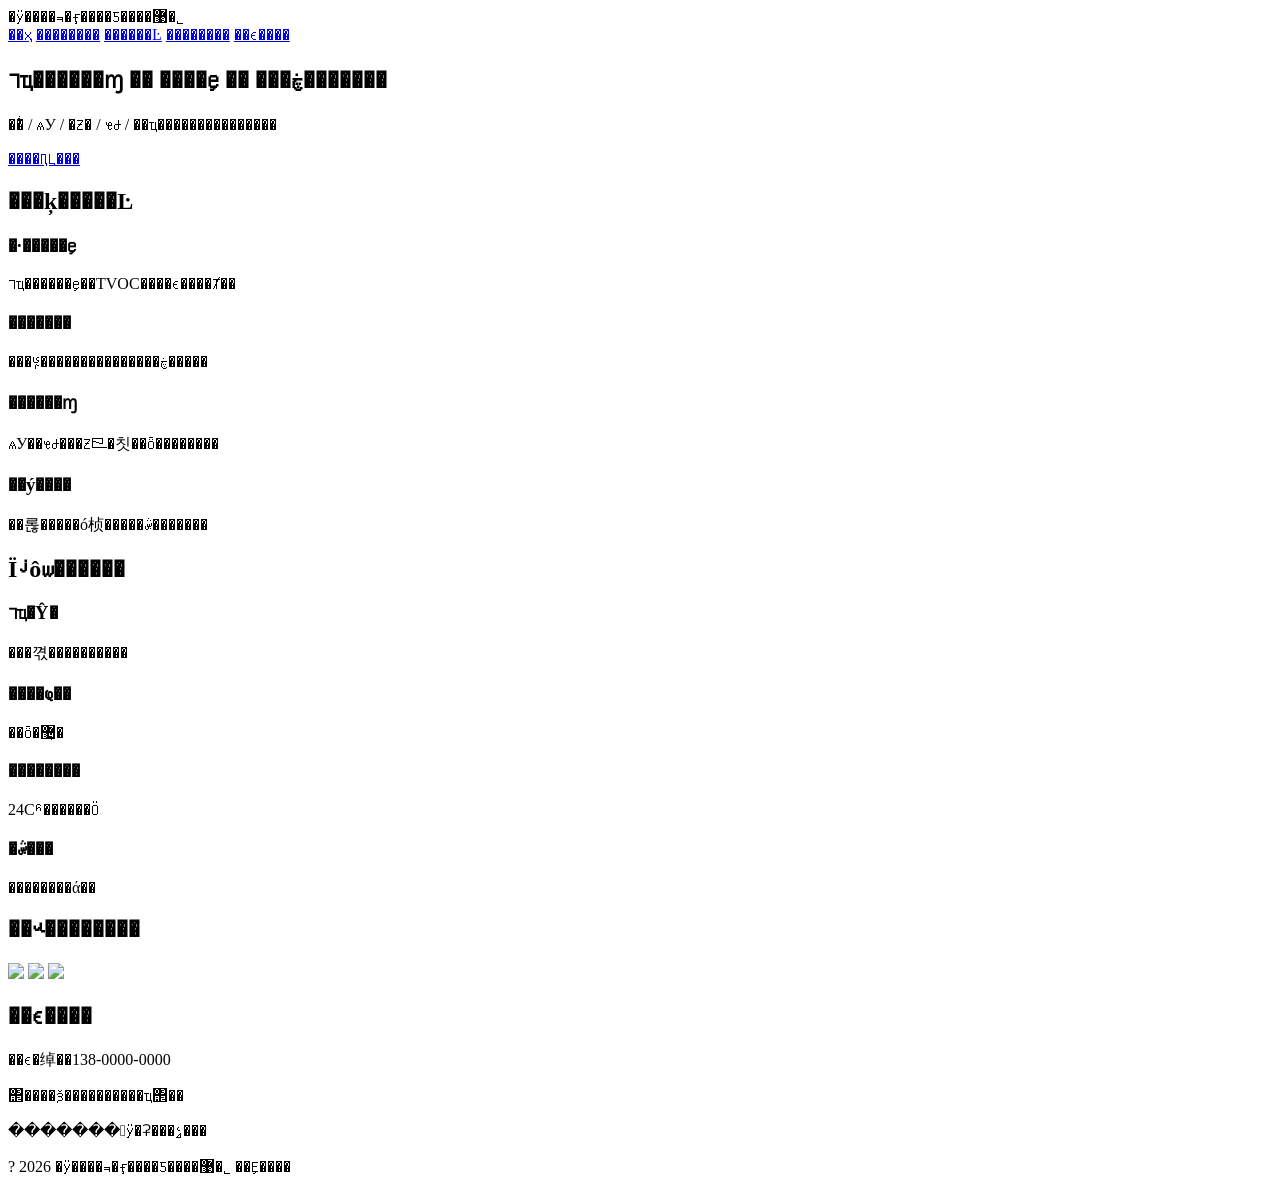
==== index.html @ 8827352b "Add files via upload www网站  Signed-off-by: packerbobohu <packer@aliyun.com>" ====
<!DOCTYPE html>
<html lang="zh-CN">
<head>
    <meta charset="UTF-8">
    <meta name="viewport" content="width=device-width, initial-scale=1.0">

    <title>�ӱ����ﾻ�ӻ����Ƽ����޹�˾</title>

    <meta name="keywords" content="�ӱ�����ȩ,������ɱ,���ڿ�������,��ý����,������˾">

    <meta name="description" content="�ӱ����ﾻ�ӻ����Ƽ����޹�˾רҵ���³���ȩ��������ɱ��������������ý������η���">

    <link rel="stylesheet" href="css/style.css">
</head>
<body>

<header>
    <div class="container nav">
        <div class="logo">
            �ӱ����ﾻ�ӻ����Ƽ����޹�˾
        </div>

        <nav>
            <a href="index.html">��ҳ</a>
            <a href="about.html">��������</a>
            <a href="service.html">������Ŀ</a>
            <a href="case.html">��������</a>
            <a href="contact.html">��ϵ����</a>
        </nav>
    </div>
</header>

<section class="hero">
    <div class="hero-content">
        <h1>רҵ������ɱ �� ����ȩ �� ���ڿ�������</h1>

        <p>
            ��ͥ / ѧУ / �Ƶ� / ҽԺ / ��ҵ���������������
        </p>

        <a class="btn" href="tel:13800000000">
            ����ԤԼ���
        </a>
    </div>
</section>

<section class="services">
    <div class="container">

        <h2 class="title">���ķ�����Ŀ</h2>

        <div class="grid">

            <div class="card">
                <h3>�·�����ȩ</h3>
                <p>רҵ������ȩ��TVOC����ϵ����Ⱦ��</p>
            </div>

            <div class="card">
                <h3>�������</h3>
                <p>���ڿ���������������ݷ�����</p>
            </div>

            <div class="card">
                <h3>������ɱ</h3>
                <p>ѧУ��ҽԺ���Ƶꡢ�칫��ȫ��������</p>
            </div>

            <div class="card">
                <h3>��ý����</h3>
                <p>��롢�����ó桢�����ۺ�������</p>
            </div>

        </div>

    </div>
</section>

<section class="advantage">

    <div class="container">

        <h2 class="title white">Ϊʲôѡ������</h2>

        <div class="grid">

            <div class="adv-box">
                <h3>רҵ�Ŷ�</h3>
                <p>���껷����������</p>
            </div>

            <div class="adv-box">
                <h3>����ҩ��</h3>
                <p>��ȫ�޴̼�</p>
            </div>

            <div class="adv-box">
                <h3>��������</h3>
                <p>24Сʱ������Ӧ</p>
            </div>

            <div class="adv-box">
                <h3>�ۺ���</h3>
                <p>��������ά��</p>
            </div>

        </div>

    </div>

</section>

<section class="case-section">

    <div class="container">

        <h2 class="title">��ʵ��������</h2>

        <div class="case-grid">

            <img src="images/case1.jpg">
            <img src="images/case2.jpg">
            <img src="images/case3.jpg">

        </div>

    </div>

</section>

<section class="contact-box">

    <div class="container">

        <h2 class="title">��ϵ����</h2>

        <div class="contact-content">

            <p>��ϵ�绰��138-0000-0000</p>
            <p>΢����ѯ����������ҵ΢��</p>
            <p>�������򣺺ӱ�ʡ���ܱߵ���</p>

        </div>

    </div>

</section>

<footer>
    <p>
        ? 2026 �ӱ����ﾻ�ӻ����Ƽ����޹�˾ ��Ȩ����
    </p>
</footer>

<script src="js/main.js"></script>

</body>
</html>
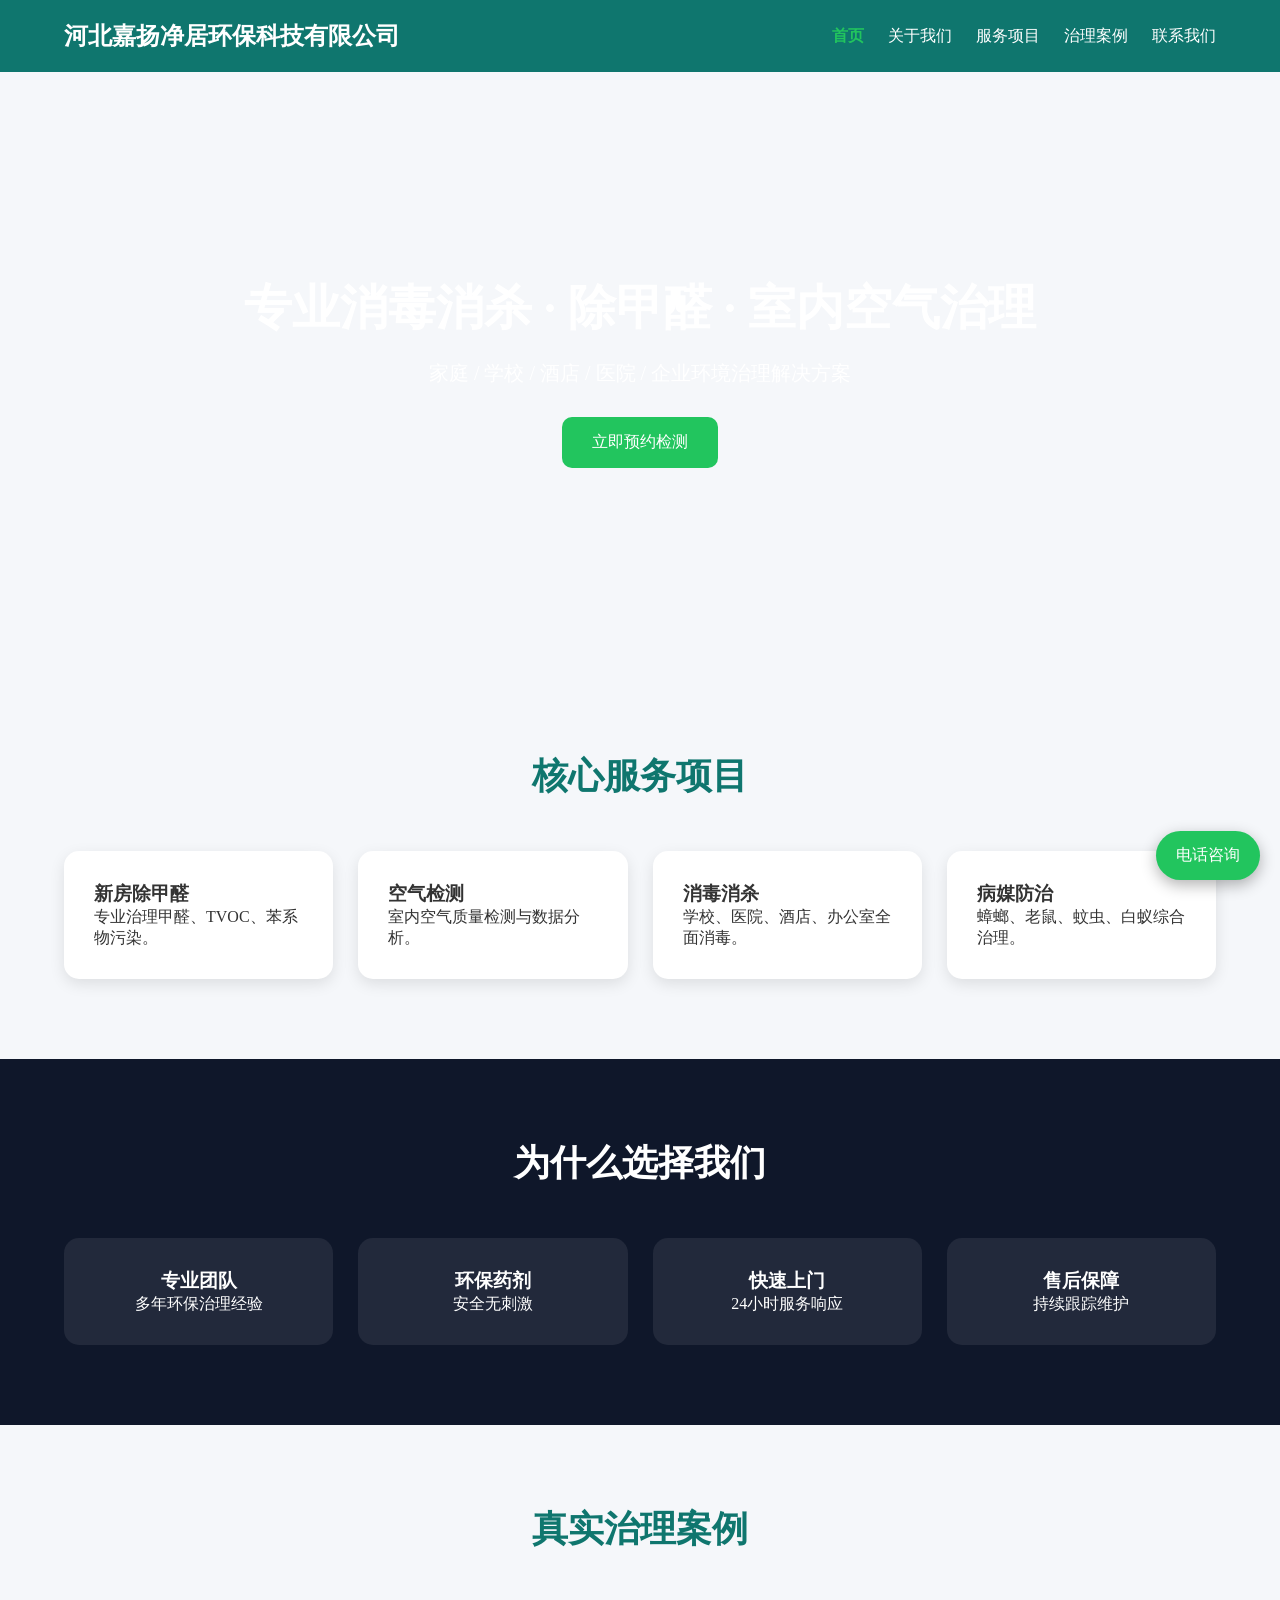
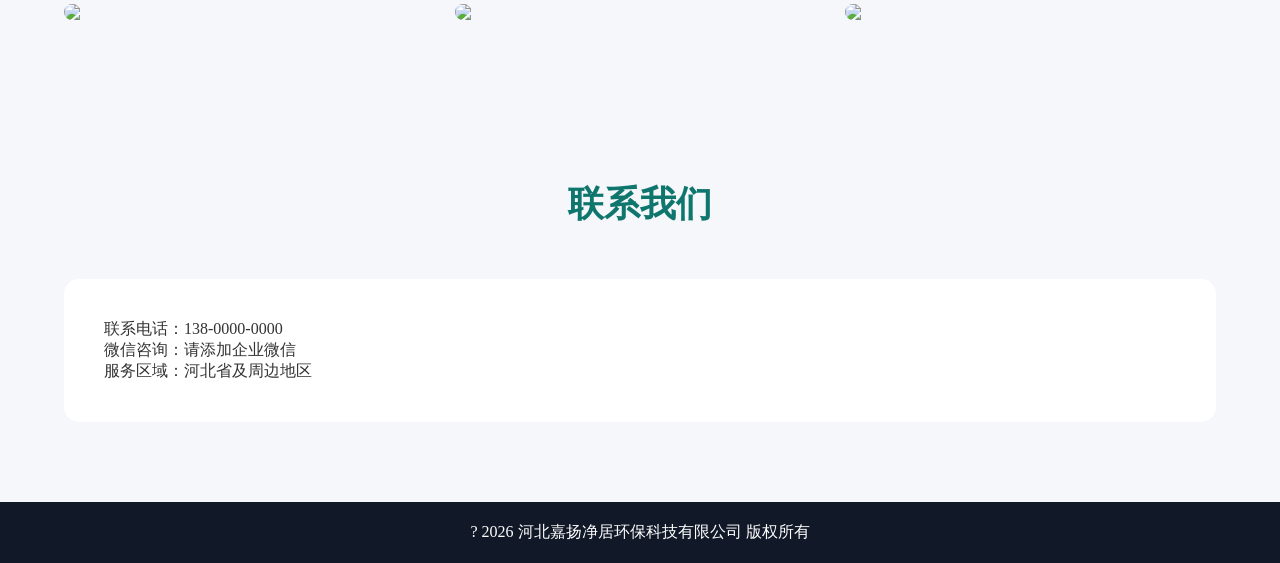
==== commit fc555e83: "Add files via upload new  Signed-off-by: packerbobohu <packer@aliyun.com>" ====
--- a/index.html
+++ b/index.html
@@ -4,11 +4,11 @@
     <meta charset="UTF-8">
     <meta name="viewport" content="width=device-width, initial-scale=1.0">
 
-    <title>�ӱ����ﾻ�ӻ����Ƽ����޹�˾</title>
+    <title>河北嘉扬净居环保科技有限公司</title>
 
-    <meta name="keywords" content="�ӱ�����ȩ,������ɱ,���ڿ�������,��ý����,������˾">
+    <meta name="keywords" content="河北除甲醛,消毒消杀,室内空气治理,病媒防治,环保公司">
 
-    <meta name="description" content="�ӱ����ﾻ�ӻ����Ƽ����޹�˾רҵ���³���ȩ��������ɱ��������������ý������η���">
+    <meta name="description" content="河北嘉扬净居环保科技有限公司专业从事除甲醛、消毒消杀、空气治理、病媒生物防治服务。">
 
     <link rel="stylesheet" href="css/style.css">
 </head>
@@ -17,29 +17,29 @@
 <header>
     <div class="container nav">
         <div class="logo">
-            �ӱ����ﾻ�ӻ����Ƽ����޹�˾
+            河北嘉扬净居环保科技有限公司
         </div>
 
         <nav>
-            <a href="index.html">��ҳ</a>
-            <a href="about.html">��������</a>
-            <a href="service.html">������Ŀ</a>
-            <a href="case.html">��������</a>
-            <a href="contact.html">��ϵ����</a>
+            <a href="index.html">首页</a>
+            <a href="about.html">关于我们</a>
+            <a href="service.html">服务项目</a>
+            <a href="case.html">治理案例</a>
+            <a href="contact.html">联系我们</a>
         </nav>
     </div>
 </header>
 
 <section class="hero">
     <div class="hero-content">
-        <h1>רҵ������ɱ �� ����ȩ �� ���ڿ�������</h1>
+        <h1>专业消毒消杀 · 除甲醛 · 室内空气治理</h1>
 
         <p>
-            ��ͥ / ѧУ / �Ƶ� / ҽԺ / ��ҵ���������������
+            家庭 / 学校 / 酒店 / 医院 / 企业环境治理解决方案
         </p>
 
         <a class="btn" href="tel:13800000000">
-            ����ԤԼ���
+            立即预约检测
         </a>
     </div>
 </section>
@@ -47,28 +47,28 @@
 <section class="services">
     <div class="container">
 
-        <h2 class="title">���ķ�����Ŀ</h2>
+        <h2 class="title">核心服务项目</h2>
 
         <div class="grid">
 
             <div class="card">
-                <h3>�·�����ȩ</h3>
-                <p>רҵ������ȩ��TVOC����ϵ����Ⱦ��</p>
+                <h3>新房除甲醛</h3>
+                <p>专业治理甲醛、TVOC、苯系物污染。</p>
             </div>
 
             <div class="card">
-                <h3>�������</h3>
-                <p>���ڿ���������������ݷ�����</p>
+                <h3>空气检测</h3>
+                <p>室内空气质量检测与数据分析。</p>
             </div>
 
             <div class="card">
-                <h3>������ɱ</h3>
-                <p>ѧУ��ҽԺ���Ƶꡢ�칫��ȫ��������</p>
+                <h3>消毒消杀</h3>
+                <p>学校、医院、酒店、办公室全面消毒。</p>
             </div>
 
             <div class="card">
-                <h3>��ý����</h3>
-                <p>��롢�����ó桢�����ۺ�������</p>
+                <h3>病媒防治</h3>
+                <p>蟑螂、老鼠、蚊虫、白蚁综合治理。</p>
             </div>
 
         </div>
@@ -80,28 +80,28 @@
 
     <div class="container">
 
-        <h2 class="title white">Ϊʲôѡ������</h2>
+        <h2 class="title white">为什么选择我们</h2>
 
         <div class="grid">
 
             <div class="adv-box">
-                <h3>רҵ�Ŷ�</h3>
-                <p>���껷����������</p>
+                <h3>专业团队</h3>
+                <p>多年环保治理经验</p>
             </div>
 
             <div class="adv-box">
-                <h3>����ҩ��</h3>
-                <p>��ȫ�޴̼�</p>
+                <h3>环保药剂</h3>
+                <p>安全无刺激</p>
             </div>
 
             <div class="adv-box">
-                <h3>��������</h3>
-                <p>24Сʱ������Ӧ</p>
+                <h3>快速上门</h3>
+                <p>24小时服务响应</p>
             </div>
 
             <div class="adv-box">
-                <h3>�ۺ���</h3>
-                <p>��������ά��</p>
+                <h3>售后保障</h3>
+                <p>持续跟踪维护</p>
             </div>
 
         </div>
@@ -114,7 +114,7 @@
 
     <div class="container">
 
-        <h2 class="title">��ʵ��������</h2>
+        <h2 class="title">真实治理案例</h2>
 
         <div class="case-grid">
 
@@ -132,13 +132,13 @@
 
     <div class="container">
 
-        <h2 class="title">��ϵ����</h2>
+        <h2 class="title">联系我们</h2>
 
         <div class="contact-content">
 
-            <p>��ϵ�绰��138-0000-0000</p>
-            <p>΢����ѯ����������ҵ΢��</p>
-            <p>�������򣺺ӱ�ʡ���ܱߵ���</p>
+            <p>联系电话：138-0000-0000</p>
+            <p>微信咨询：请添加企业微信</p>
+            <p>服务区域：河北省及周边地区</p>
 
         </div>
 
@@ -148,7 +148,7 @@
 
 <footer>
     <p>
-        ? 2026 �ӱ����ﾻ�ӻ����Ƽ����޹�˾ ��Ȩ����
+        ? 2026 河北嘉扬净居环保科技有限公司 版权所有
     </p>
 </footer>
 
--- a/css/style.css
+++ b/css/style.css
@@ -0,0 +1,148 @@
+*{
+    margin:0;
+    padding:0;
+    box-sizing:border-box;
+}
+
+body{
+    font-family:"Microsoft YaHei";
+    background:#f5f7fa;
+    color:#333;
+}
+
+.container{
+    width:90%;
+    max-width:1200px;
+    margin:auto;
+}
+
+header{
+    background:#0f766e;
+    padding:20px 0;
+}
+
+.nav{
+    display:flex;
+    justify-content:space-between;
+    align-items:center;
+}
+
+.logo{
+    color:white;
+    font-size:24px;
+    font-weight:bold;
+}
+
+nav a{
+    color:white;
+    margin-left:20px;
+    text-decoration:none;
+}
+
+.hero{
+    height:600px;
+    background:url('../images/banner.jpg') center/cover;
+    display:flex;
+    justify-content:center;
+    align-items:center;
+    text-align:center;
+    color:white;
+}
+
+.hero-content h1{
+    font-size:48px;
+    margin-bottom:20px;
+}
+
+.hero-content p{
+    font-size:20px;
+    margin-bottom:30px;
+}
+
+.btn{
+    display:inline-block;
+    background:#22c55e;
+    color:white;
+    padding:15px 30px;
+    border-radius:10px;
+    text-decoration:none;
+}
+
+.title{
+    text-align:center;
+    margin-bottom:50px;
+    font-size:36px;
+    color:#0f766e;
+}
+
+.white{
+    color:white;
+}
+
+.services,
+.case-section,
+.contact-box{
+    padding:80px 0;
+}
+
+.grid{
+    display:grid;
+    grid-template-columns:repeat(auto-fit,minmax(250px,1fr));
+    gap:25px;
+}
+
+.card{
+    background:white;
+    padding:30px;
+    border-radius:15px;
+    box-shadow:0 5px 15px rgba(0,0,0,.1);
+}
+
+.advantage{
+    background:#0f172a;
+    padding:80px 0;
+}
+
+.adv-box{
+    background:rgba(255,255,255,.08);
+    color:white;
+    padding:30px;
+    border-radius:15px;
+    text-align:center;
+}
+
+.case-grid{
+    display:grid;
+    grid-template-columns:repeat(auto-fit,minmax(300px,1fr));
+    gap:20px;
+}
+
+.case-grid img{
+    width:100%;
+    border-radius:12px;
+}
+
+.contact-content{
+    background:white;
+    padding:40px;
+    border-radius:15px;
+}
+
+footer{
+    background:#111827;
+    color:white;
+    text-align:center;
+    padding:20px 0;
+}
+
+@media(max-width:768px){
+
+    .nav{
+        flex-direction:column;
+    }
+
+    .hero-content h1{
+        font-size:30px;
+    }
+
+}
